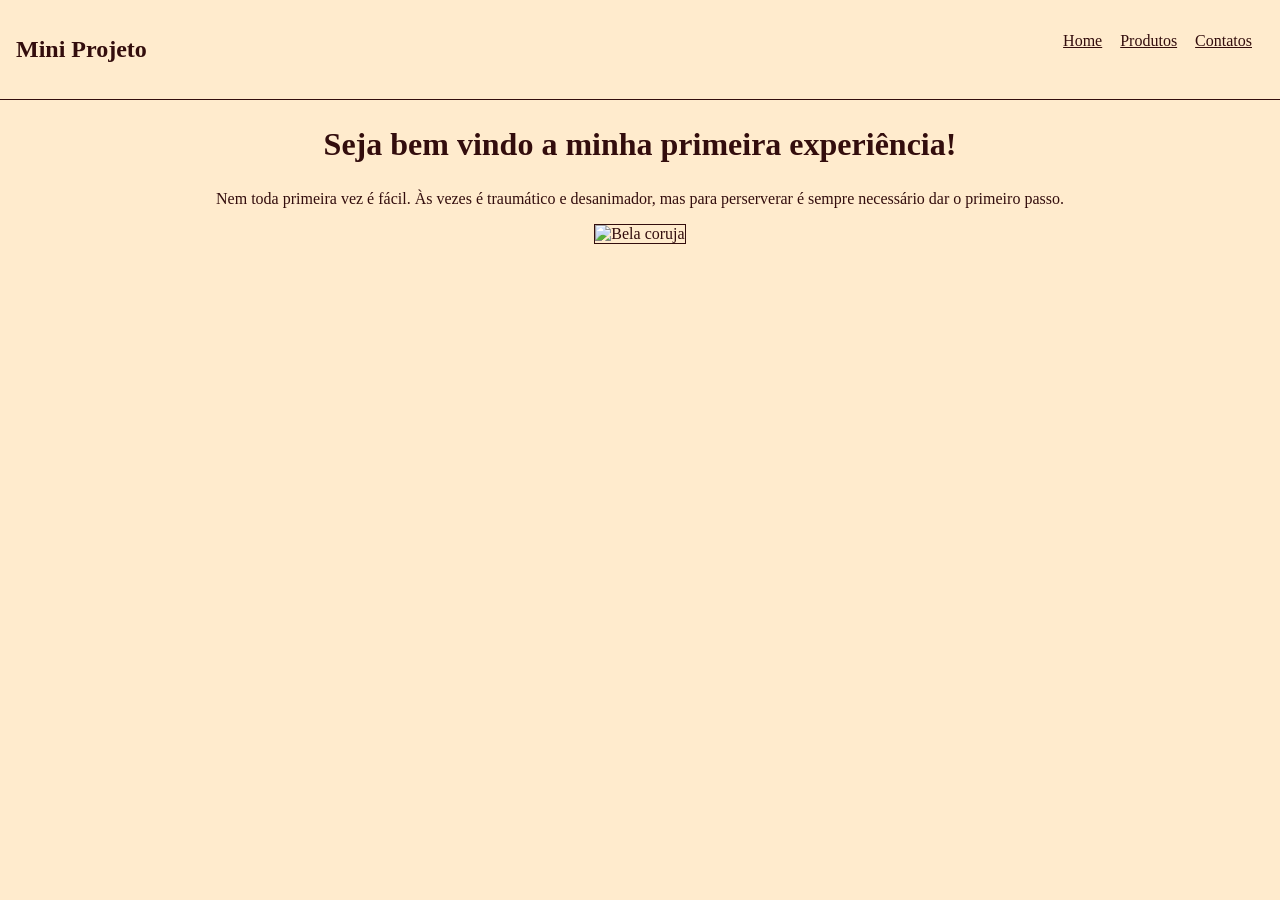
==== index.html @ 9c05510d "Tentando iniciar" ====
<!DOCTYPE html>
<html lang="pt-BR">
<head>
    <meta charset="UTF-8">
    <meta name="viewport" content="width=device-width, initial-scale=1.0">
    <title>Mini Projeto</title>
    <link rel="stylesheet" href="stiles.css">
</head>
<body>
    <nav>
        <h2>Mini Projeto</h2>
        <ul>
            <li><a href="#">Home</a></li>
            <li><a href="#">Produtos</a></li>
            <li><a href="#">Contatos</a></li>
        </ul>
    </nav>
    <section>
        <h1>Seja bem vindo a minha primeira experiência!</h1>
        <p>Nem toda primeira vez é fácil. Às vezes é traumático e desanimador, mas para perserverar é sempre necessário dar o primeiro passo.</p>
    </section>
    <img src="https://featheredphotography.com/blog/wp-content/uploads/2012/02/burrowing-owl-2118.jpg" alt="Bela coruja">
</body>
</html>
---- stiles.css ----
body{
    font-family: Cochin, 'Times New Roman', serif;
    text-align: center;
    color: #330d0d;
    background-color: blanchedalmond;
    padding: auto;
    margin: auto;
}

nav {
    display: flex;
    justify-content: space-between;
    padding: 16px;
    border-bottom: 1px solid #330d0d;
}

ul {
    display: flex;
    list-style: none;
    gap: 6px;
}

li {
    margin-right: 12px;
}

a {
    color: #330d0d;
} 

h1{
    font-size: 32px;
}
img{
    border: 1px solid #330d0d;
}
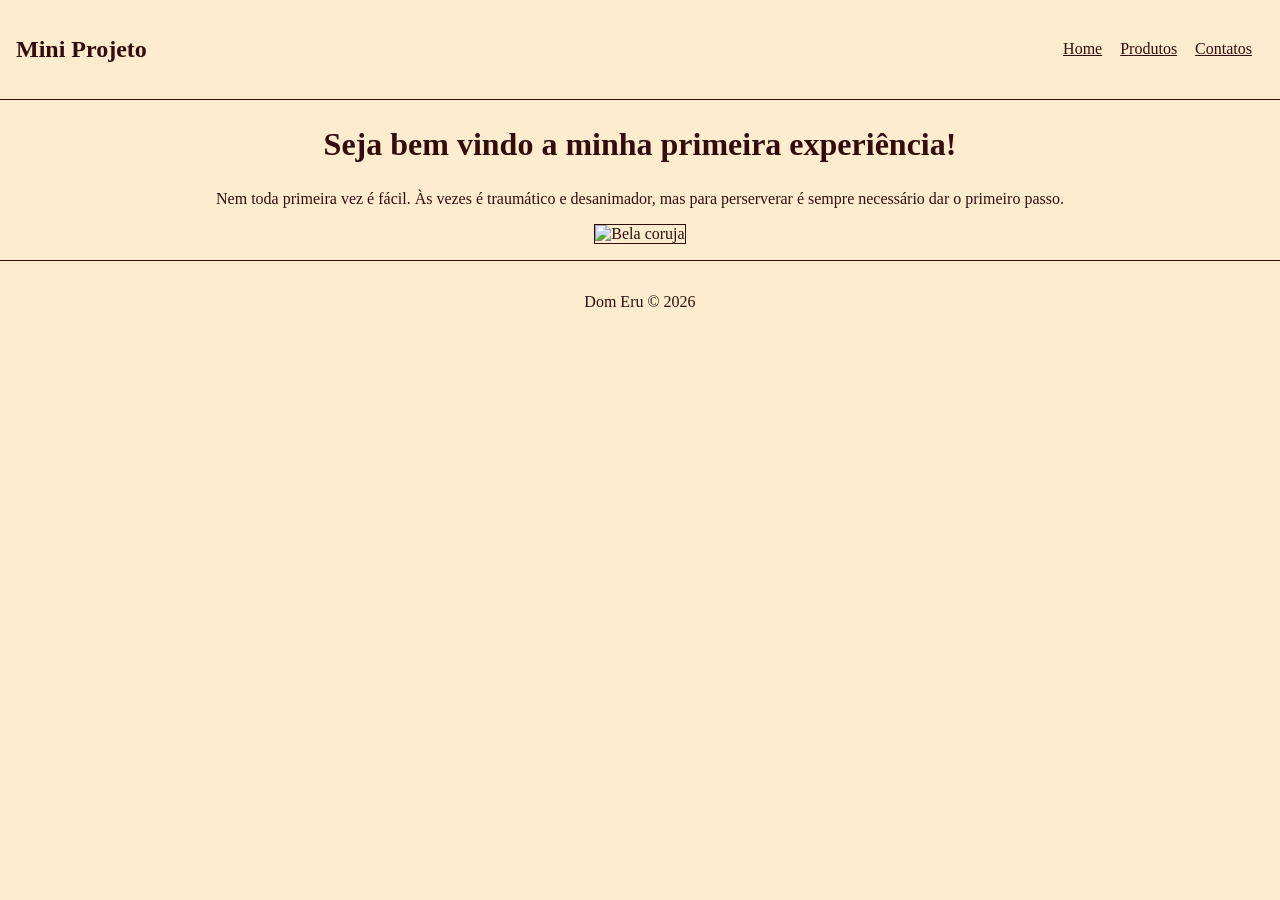
==== commit 0fd532d0: "TryUPDATE Let's pray" ====
--- a/index.html
+++ b/index.html
@@ -18,7 +18,10 @@
     <section>
         <h1>Seja bem vindo a minha primeira experiência!</h1>
         <p>Nem toda primeira vez é fácil. Às vezes é traumático e desanimador, mas para perserverar é sempre necessário dar o primeiro passo.</p>
+        <img src="https://featheredphotography.com/blog/wp-content/uploads/2012/02/burrowing-owl-2118.jpg" alt="Bela coruja">
     </section>
-    <img src="https://featheredphotography.com/blog/wp-content/uploads/2012/02/burrowing-owl-2118.jpg" alt="Bela coruja">
+    <footer>
+        <p>Dom Eru &copy; 2026</p>
+    </footer>
 </body>
 </html>
--- a/stiles.css
+++ b/stiles.css
@@ -16,6 +16,7 @@
 
 ul {
     display: flex;
+    align-items: center;
     list-style: none;
     gap: 6px;
 }
@@ -33,4 +34,10 @@
 }
 img{
     border: 1px solid #330d0d;
+}
+
+footer {
+    padding: 16px;
+    border-top: 1px solid #330d0d;
+    margin-top: 16px;
 }
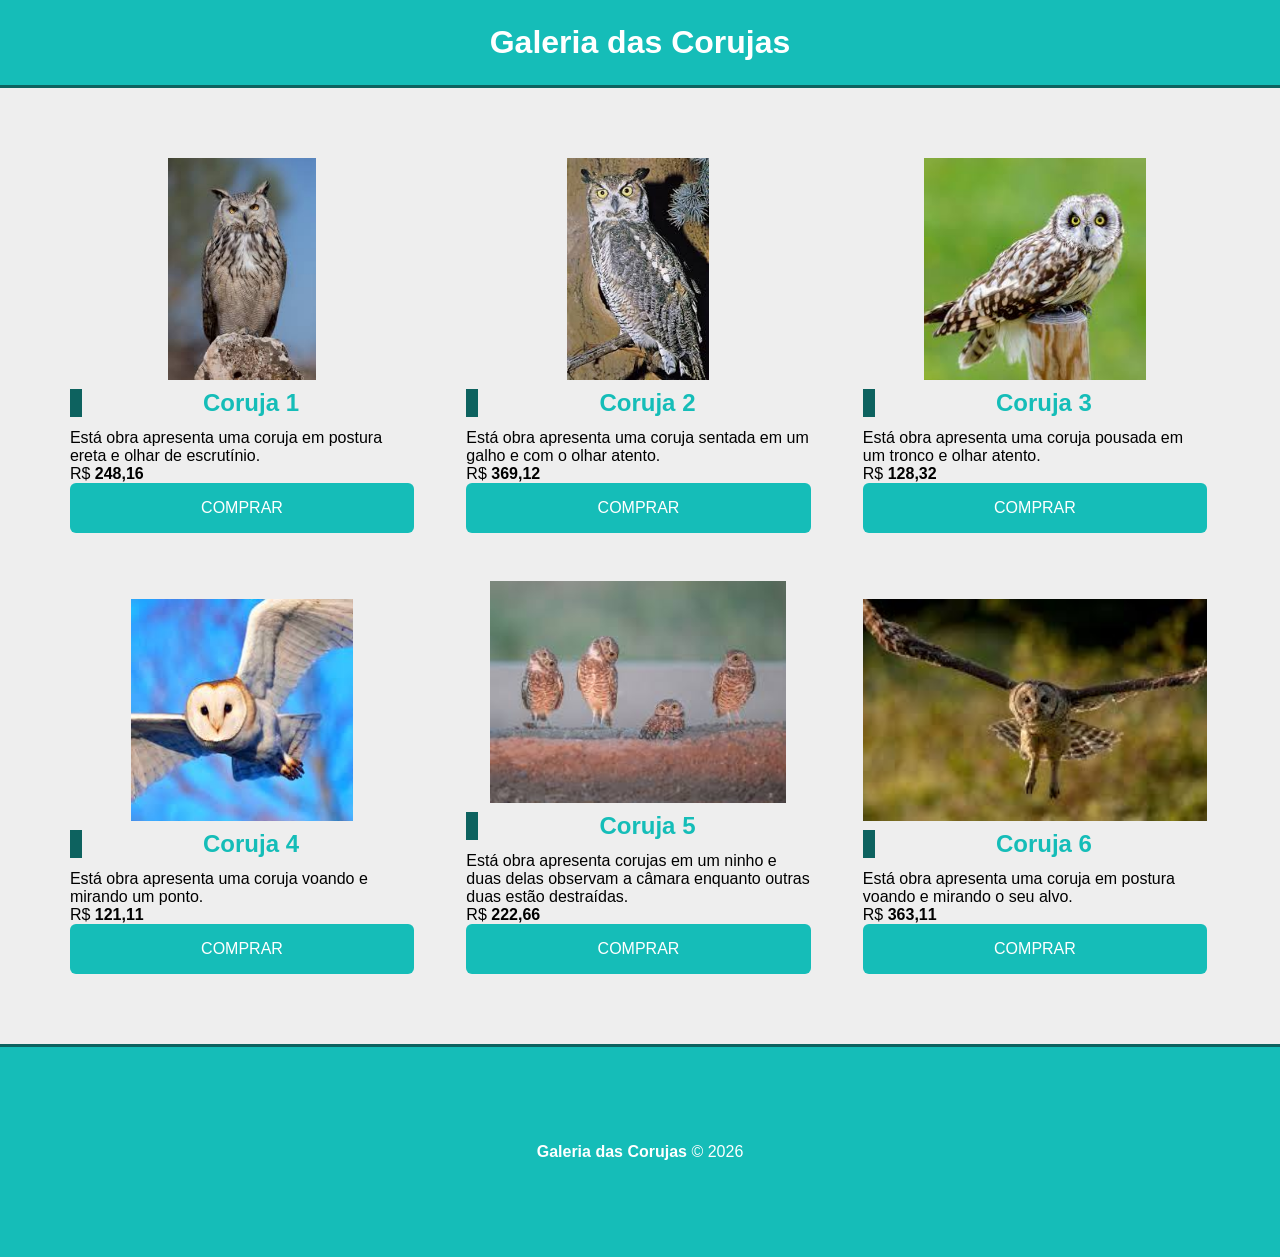
==== commit ac4b58eb: "Add the local folder to the github and remove the last push" ====
--- a/index.html
+++ b/index.html
@@ -1,27 +1,70 @@
 <!DOCTYPE html>
-<html lang="pt-BR">
+<html lang="en">
 <head>
     <meta charset="UTF-8">
     <meta name="viewport" content="width=device-width, initial-scale=1.0">
-    <title>Mini Projeto</title>
-    <link rel="stylesheet" href="stiles.css">
+    <title>Galeria Coruja</title>
+    <link rel="stylesheet" href="css/styles.css">
 </head>
 <body>
-    <nav>
-        <h2>Mini Projeto</h2>
-        <ul>
-            <li><a href="#">Home</a></li>
-            <li><a href="#">Produtos</a></li>
-            <li><a href="#">Contatos</a></li>
-        </ul>
-    </nav>
-    <section>
-        <h1>Seja bem vindo a minha primeira experiência!</h1>
-        <p>Nem toda primeira vez é fácil. Às vezes é traumático e desanimador, mas para perserverar é sempre necessário dar o primeiro passo.</p>
-        <img src="https://featheredphotography.com/blog/wp-content/uploads/2012/02/burrowing-owl-2118.jpg" alt="Bela coruja">
-    </section>
+    <!--Cabeçalho-->
+    <header>
+        <h1>Galeria das Corujas</h1>
+    </header>
+    <!-- Grid de Obras-->
+    <main class="container">
+        <section class="products-container">
+            <div class="card">
+                <div class="product-image" id="img-1"></div>
+                <h3>Coruja 1</h3>
+                <p>Está obra apresenta uma coruja em postura ereta e olhar  de escrutínio.</p>
+                <p>R$ <span class="bold">248,16</span></p>
+                <a href="#" class="btn">Comprar</a>
+            </div>
+            <div class="card">
+                <div class="product-image" id="img-2"></div>
+                <h3>Coruja 2</h3>
+                <p>Está obra apresenta uma coruja sentada em um galho e com o olhar  atento.</p>
+                <p>R$ <span class="bold">369,12</span></p>
+                <a href="#" class="btn">Comprar</a>
+            </div>
+            <div class="card">
+                <div class="product-image" id="img-3"></div>
+                <h3>Coruja 3</h3>
+                <p>Está obra apresenta uma coruja pousada em um tronco e olhar  atento.</p>
+                <p>R$ <span class="bold">128,32</span></p>
+                <a href="#" class="btn">Comprar</a>
+            </div>
+            <div class="card">
+                <div class="product-image" id="img-4"></div>
+                <h3>Coruja 4</h3>
+                <p>Está obra apresenta uma coruja voando e mirando um ponto.</p>
+                <p>R$ <span class="bold">121,11</span></p>
+                <a href="#" class="btn">Comprar</a>
+            </div>
+            <div class="card">
+                <div class="product-image" id="img-5"></div>
+                <h3>Coruja 5</h3>
+                <p>Está obra apresenta corujas em um ninho e duas delas observam a câmara enquanto outras duas estão destraídas.</p>
+                <p>R$ <span class="bold">222,66</span></p>
+                <a href="#" class="btn">Comprar</a>
+            </div>
+            <div class="card">
+                <div class="product-image" id="img-6"></div>
+                <h3>Coruja 6</h3>
+                <p>Está obra apresenta uma coruja em postura voando e mirando o seu alvo.</p>
+                <p>R$ <span class="bold">363,11</span></p>
+                <a href="#" class="btn">Comprar</a>
+            </div>
+        </section>
+    </main>
+
+    <!--Rodapé-->
     <footer>
-        <p>Dom Eru &copy; 2026</p>
+        <p>
+            <span class="bold">Galeria das Corujas</span>
+            &copy; 2026
+        </p>
     </footer>
 </body>
 </html>
--- a/css/styles.css
+++ b/css/styles.css
@@ -0,0 +1,110 @@
+*{
+    padding: 0;
+    margin: 0;
+    box-sizing: border-box;
+    font-family: 'Trebuchet MS', sans-serif;
+}
+
+/* Cabeçalho */
+header{
+    background-color: #15bdb8;
+    color: #fff;
+    padding: 24px;
+    text-align: center;
+    border-bottom: 3px solid #0d625f;
+}
+
+ /* Grade de Obras */
+.container {
+    background-color: #eee;
+    min-height: 60vh;
+    padding: 46px;
+}
+
+.products-container {
+    max-width: 1200px;
+    margin: 0 auto;
+}
+
+.card {
+    width: 31%;
+    display: inline-block;
+    margin: 1% 1%;
+    padding: 12px;
+}
+
+.product-image{
+    height: 222px;
+    width: 100%;
+    margin-bottom: 9px;
+    background-repeat: no-repeat;
+    background-position: center;
+    background-size: auto 100%;
+}
+
+#img-1{
+    background-image: url('../img/Owl1.jpeg');
+}
+
+#img-2{
+    background-image: url('../img/Owl2.jpeg')
+}
+
+#img-3{
+    background-image: url('../img/Owl3.jpeg')
+}
+
+#img-4{
+    background-image: url('../img/Owl4.jpeg')
+}
+
+#img-5{
+    background-image: url('../img/Owl5.jpeg')
+}
+
+#img-6{
+    background-image: url('../img/Owl6.jpeg')
+}
+
+h3{
+    margin-bottom: 12px;
+    color: #15bdb8;
+    border-left: 12px solid #0d625f;
+    text-align: center;
+    padding-left: 6px;
+    font-size: 24px;
+}
+
+.card_p {
+    margin-bottom: 9px;
+}
+
+.bold {
+    font-weight: bold;
+}
+
+.btn {
+    display: block;
+    width: 100%;
+    text-align: center;
+    text-transform: uppercase;
+    text-decoration: none;
+    background-color: #15bdb8;
+    color: #fff;
+    padding: 16px;
+    border-radius: 6px;
+    transition: 0.6s;
+}
+
+.btn:hover {
+    background-color: #0d625f;
+}
+
+ /* Footer */
+ footer {
+    background-color: #15bdb8;
+    color: #fff;
+    border-top: 3px solid #0d625f;
+    text-align: center;
+    padding: 96px;
+ }
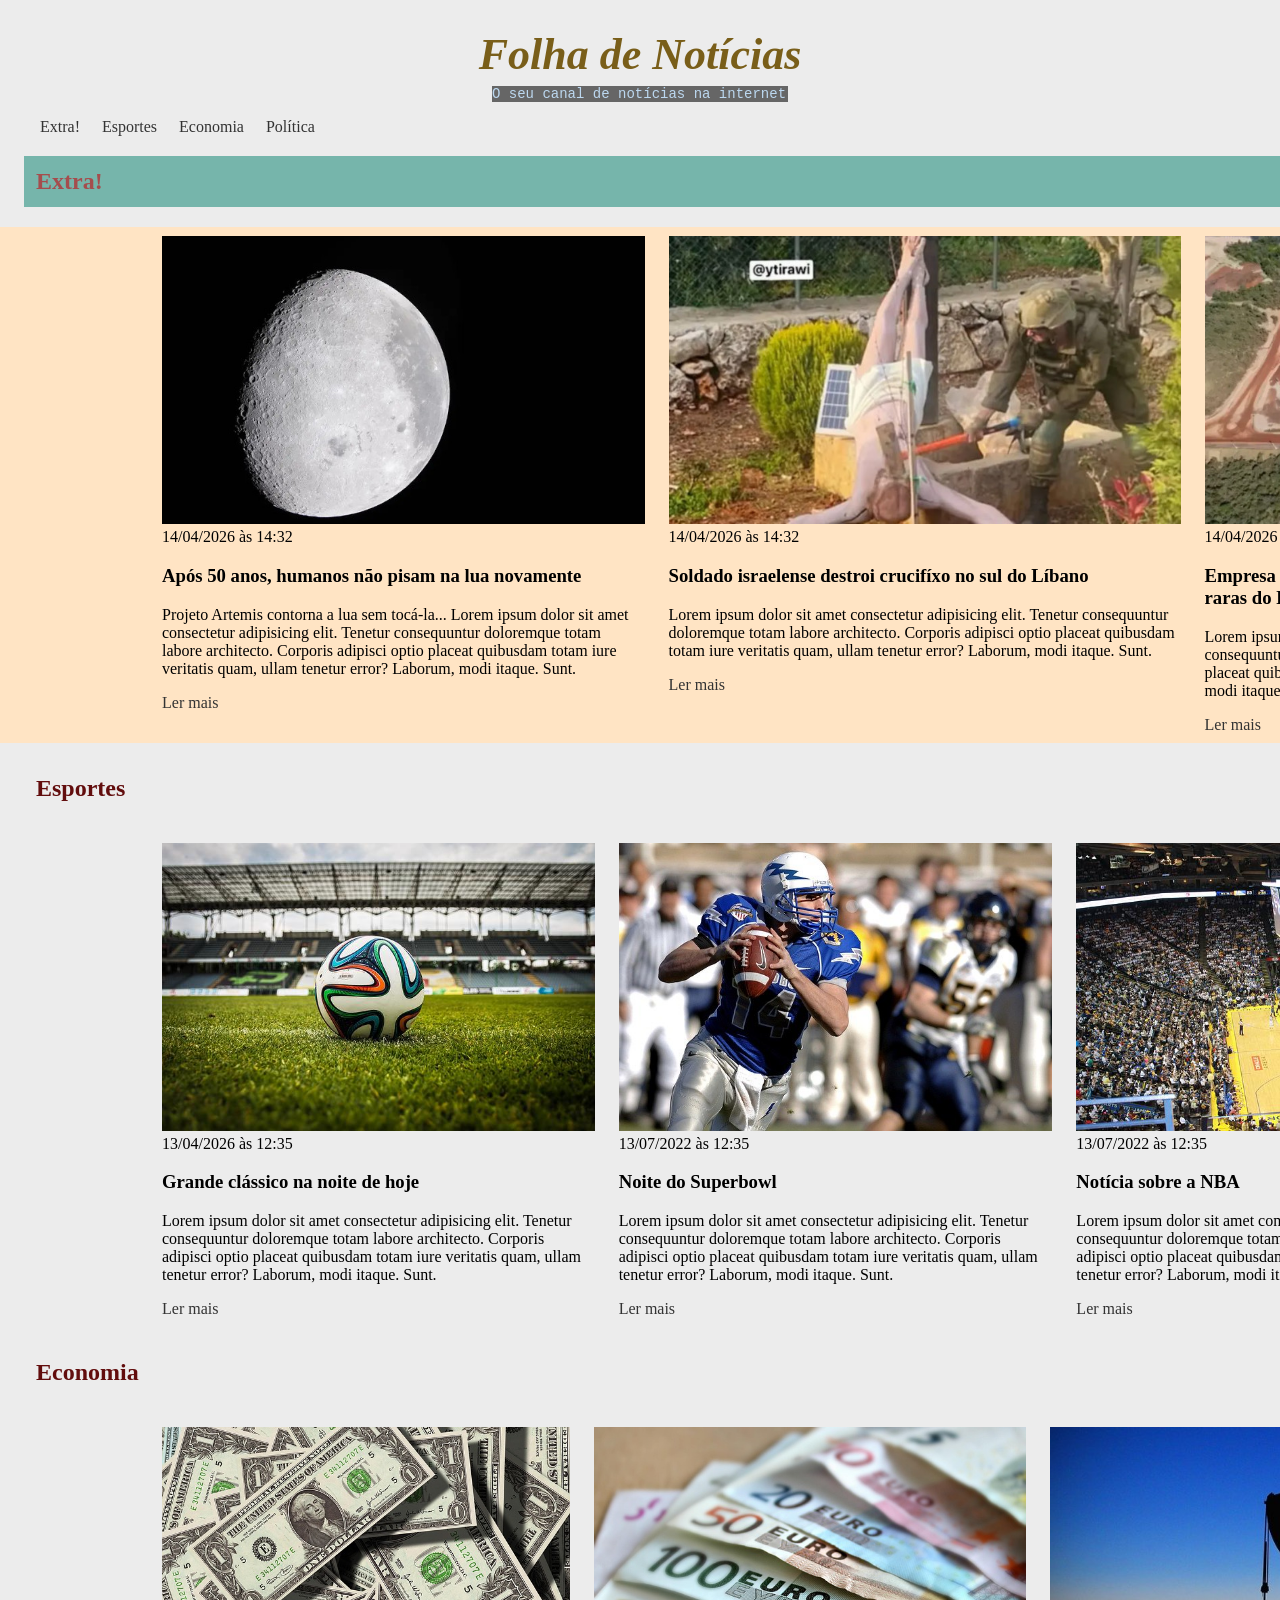
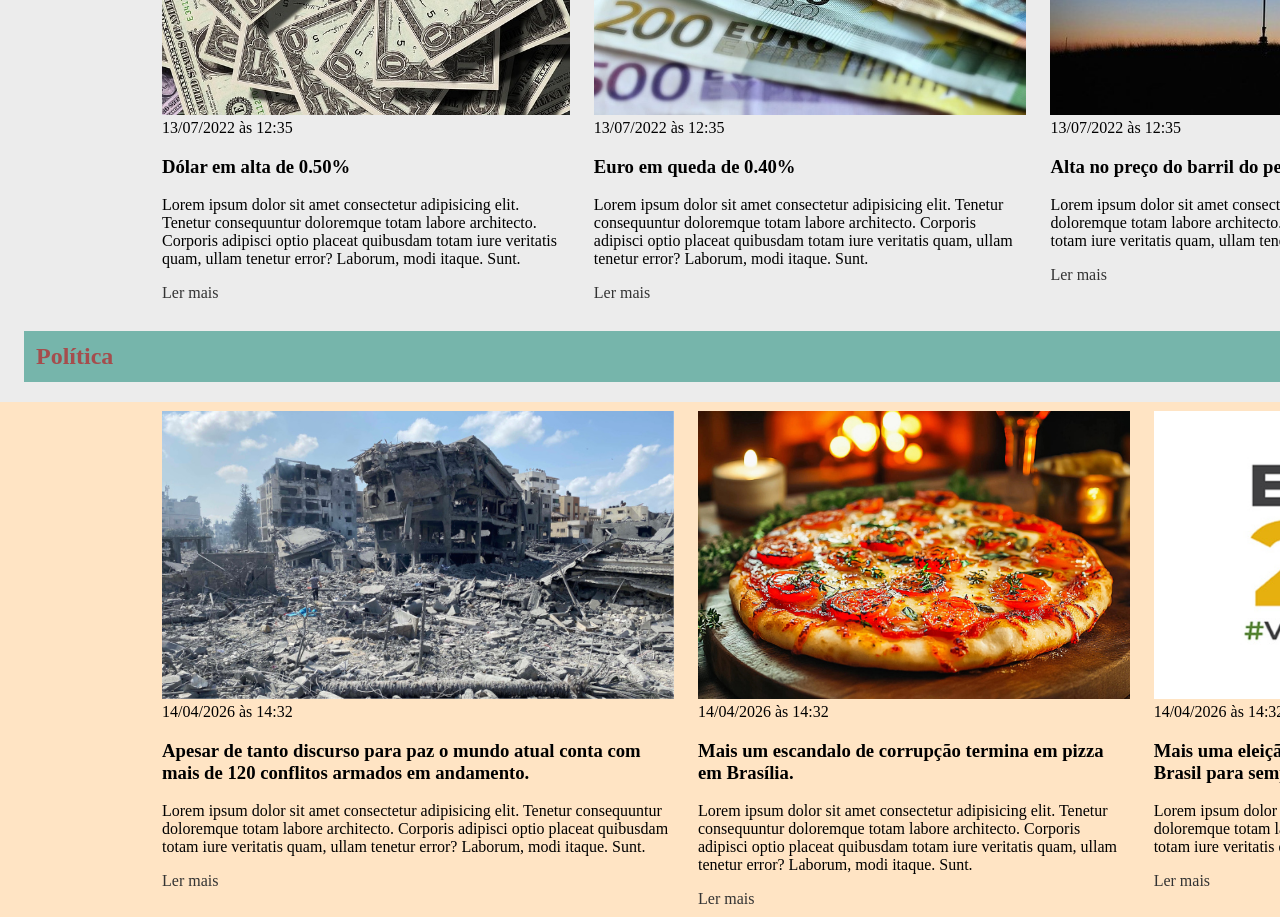
==== commit e39341f9: "Add the local folder to the github and create a new branch" ====
--- a/index.html
+++ b/index.html
@@ -1,70 +1,174 @@
-<!DOCTYPE html>
-<html lang="en">
-<head>
-    <meta charset="UTF-8">
-    <meta name="viewport" content="width=device-width, initial-scale=1.0">
-    <title>Galeria Coruja</title>
-    <link rel="stylesheet" href="css/styles.css">
-</head>
-<body>
-    <!--Cabeçalho-->
-    <header>
-        <h1>Galeria das Corujas</h1>
-    </header>
-    <!-- Grid de Obras-->
-    <main class="container">
-        <section class="products-container">
-            <div class="card">
-                <div class="product-image" id="img-1"></div>
-                <h3>Coruja 1</h3>
-                <p>Está obra apresenta uma coruja em postura ereta e olhar  de escrutínio.</p>
-                <p>R$ <span class="bold">248,16</span></p>
-                <a href="#" class="btn">Comprar</a>
-            </div>
-            <div class="card">
-                <div class="product-image" id="img-2"></div>
-                <h3>Coruja 2</h3>
-                <p>Está obra apresenta uma coruja sentada em um galho e com o olhar  atento.</p>
-                <p>R$ <span class="bold">369,12</span></p>
-                <a href="#" class="btn">Comprar</a>
-            </div>
-            <div class="card">
-                <div class="product-image" id="img-3"></div>
-                <h3>Coruja 3</h3>
-                <p>Está obra apresenta uma coruja pousada em um tronco e olhar  atento.</p>
-                <p>R$ <span class="bold">128,32</span></p>
-                <a href="#" class="btn">Comprar</a>
-            </div>
-            <div class="card">
-                <div class="product-image" id="img-4"></div>
-                <h3>Coruja 4</h3>
-                <p>Está obra apresenta uma coruja voando e mirando um ponto.</p>
-                <p>R$ <span class="bold">121,11</span></p>
-                <a href="#" class="btn">Comprar</a>
-            </div>
-            <div class="card">
-                <div class="product-image" id="img-5"></div>
-                <h3>Coruja 5</h3>
-                <p>Está obra apresenta corujas em um ninho e duas delas observam a câmara enquanto outras duas estão destraídas.</p>
-                <p>R$ <span class="bold">222,66</span></p>
-                <a href="#" class="btn">Comprar</a>
-            </div>
-            <div class="card">
-                <div class="product-image" id="img-6"></div>
-                <h3>Coruja 6</h3>
-                <p>Está obra apresenta uma coruja em postura voando e mirando o seu alvo.</p>
-                <p>R$ <span class="bold">363,11</span></p>
-                <a href="#" class="btn">Comprar</a>
-            </div>
-        </section>
-    </main>
-
-    <!--Rodapé-->
-    <footer>
-        <p>
-            <span class="bold">Galeria das Corujas</span>
-            &copy; 2026
-        </p>
-    </footer>
-</body>
+<!DOCTYPE html>
+<html lang="pt-BR">
+<head>
+    <meta charset="UTF-8">
+    <meta http-equiv="X-UA-Compatible" content="IE=edge">
+    <meta name="viewport" content="width=device-width, initial-scale=1.0">
+    <title>Meu portal de notícias</title>
+    <link rel="stylesheet" href="./styles.css" />
+</head>
+<body>
+    <header>
+        <h1>Folha de Notícias</h1>
+            <p id="subtitle">O seu canal de notícias na internet</p>
+        <nav>
+            <ul>
+                <li>
+                    <a href="#news" title="Ir para a seção de últimas notícias">Extra!</a>
+                </li>
+                <li>
+                    <a href="#sports" title="Ir para a seção de esportes">Esportes</a>
+                </li>
+                <li>
+                    <a href="#economy" title="Ir para a seção de notícias">Economia</a>
+                </li>
+                <li><a href="#politics" title="Ir para a seção de notícias Políticas">Política</a></li>
+            </ul>
+        </nav>
+    </header>
+    <h2 class="novo" id="news">Extra!</h2>
+    <section class="newsection">
+        <article>
+            <img src="./imagens/lua.jpg" alt="Lua cristalina no escuro do espaço" />
+            <header>
+                <time>14/04/2026 às 14:32</time>
+            </header>
+            <h3>Após 50 anos, humanos não pisam na lua novamente</h3>
+            <p>
+                Projeto Artemis contorna a lua sem tocá-la... Lorem ipsum dolor sit amet consectetur adipisicing elit. Tenetur consequuntur doloremque totam labore architecto. Corporis adipisci optio placeat quibusdam totam iure veritatis quam, ullam tenetur error? Laborum, modi itaque. Sunt.
+            </p>
+            <a href="https://www.bbc.com/portuguese/articles/cpvxjw9zprwo" target="_blank" title="Leia a notícia completa">Ler mais</a>
+        </article>
+        <article>
+            <img src="./imagens/Cristo.jpg" alt="Lua cristalina no escuro do espaço" />
+            <header>
+                <time>14/04/2026 às 14:32</time>
+            </header>
+            <h3>Soldado israelense destroi crucifíxo no sul do Líbano</h3>
+            <p>
+                Lorem ipsum dolor sit amet consectetur adipisicing elit. Tenetur consequuntur doloremque totam labore architecto. Corporis adipisci optio placeat quibusdam totam iure veritatis quam, ullam tenetur error? Laborum, modi itaque. Sunt.
+            </p>
+            <a href="https://oglobo.globo.com/mundo/noticia/2026/04/19/imagem-mostra-soldado-israelense-vandalizando-imagem-de-jesus-cristo-em-vila-crista-no-sul-do-libano.ghtml" target="_blank" title="Leia a notícia completa">Ler mais</a>
+        </article>
+        <article>
+            <img src="./imagens/Mineradora.jpg" alt="Lua cristalina no escuro do espaço" />
+            <header>
+                <time>14/04/2026 às 14:32</time>
+            </header>
+            <h3>Empresa americana <b>USAR</b> compra única mina de terras raras do Brasil por US$ 2,8 Bi</h3>
+            <p>
+                Lorem ipsum dolor sit amet consectetur adipisicing elit. Tenetur consequuntur doloremque totam labore architecto. Corporis adipisci optio placeat quibusdam totam iure veritatis quam, ullam tenetur error? Laborum, modi itaque. Sunt.
+            </p>
+            <a href="https://capitalreset.uol.com.br/empresas/empresa-dos-eua-compra-unica-mina-de-terras-raras-do-brasil-por-us-28-bi/" target="_blank" title="Leia a notícia completa">Ler mais</a>
+        </article>
+    </section>
+    <h2 id="sports">Esportes</h2>
+    <section>
+        <article>
+            <img src="./imagens/futebol.jpg" alt="Bola de futebol no gramado" />
+            <header>
+                <time>13/04/2026 às 12:35</time>
+            </header>
+            <h3>Grande clássico na noite de hoje</h3>
+            <p>
+                Lorem ipsum dolor sit amet consectetur adipisicing elit. Tenetur consequuntur doloremque totam labore architecto. Corporis adipisci optio placeat quibusdam totam iure veritatis quam, ullam tenetur error? Laborum, modi itaque. Sunt.
+            </p>
+            <a href="#" title="Leia a notícia completa">Ler mais</a>
+        </article>
+        <article>
+            <img src="./imagens/futebol-americano.jpg" alt="Jogador de futebol americano correndo com a bola na mão" />
+            <header>
+                <time>13/07/2022 às 12:35</time>
+            </header>
+            <h3>Noite do Superbowl</h3>
+            <p>
+                Lorem ipsum dolor sit amet consectetur adipisicing elit. Tenetur consequuntur doloremque totam labore architecto. Corporis adipisci optio placeat quibusdam totam iure veritatis quam, ullam tenetur error? Laborum, modi itaque. Sunt.
+            </p>
+            <a href="#" title="Leia a notícia completa">Ler mais</a>
+        </article>
+        <article>
+            <img src="./imagens/basquete.jpg" title="Vista aérea de uma quadra de basquete" />
+            <header>
+                <time>13/07/2022 às 12:35</time>
+            </header>
+            <h3>Notícia sobre a NBA</h3>
+            <p>
+                Lorem ipsum dolor sit amet consectetur adipisicing elit. Tenetur consequuntur doloremque totam labore architecto. Corporis adipisci optio placeat quibusdam totam iure veritatis quam, ullam tenetur error? Laborum, modi itaque. Sunt.
+            </p>
+            <a href="#" title="Leia a notícia completa">Ler mais</a>
+        </article>
+    </section>
+    <h2 id="economy">Economia</h2>
+    <section>
+        <article>
+            <img src="./imagens/dolares.jpg" alt="Muitos dólares" />
+            <header>
+                <time>13/07/2022 às 12:35</time>
+            </header>
+            <h3>Dólar em alta de 0.50%</h3>
+            <p>
+                Lorem ipsum dolor sit amet consectetur adipisicing elit. Tenetur consequuntur doloremque totam labore architecto. Corporis adipisci optio placeat quibusdam totam iure veritatis quam, ullam tenetur error? Laborum, modi itaque. Sunt.
+            </p>
+            <a href="#" title="Leia a notícia completa">Ler mais</a>
+        </article>
+        <article>
+            <img src="./imagens/euro.jpg" alt="Várias notas de euro" />
+            <header>
+                <time>13/07/2022 às 12:35</time>
+            </header>
+            <h3>Euro em queda de 0.40%</h3>
+            <p>
+                Lorem ipsum dolor sit amet consectetur adipisicing elit. Tenetur consequuntur doloremque totam labore architecto. Corporis adipisci optio placeat quibusdam totam iure veritatis quam, ullam tenetur error? Laborum, modi itaque. Sunt.
+            </p>
+            <a href="#" title="Leia a notícia completa">Ler mais</a>
+        </article>
+        <article>
+            <img src="./imagens/petroleo.jpg" alt="Extração de petróleo" />
+            <header>
+                <time>13/07/2022 às 12:35</time>
+            </header>
+            <h3>Alta no preço do barril do petróleo</h3>
+            <p>
+                Lorem ipsum dolor sit amet consectetur adipisicing elit. Tenetur consequuntur doloremque totam labore architecto. Corporis adipisci optio placeat quibusdam totam iure veritatis quam, ullam tenetur error? Laborum, modi itaque. Sunt.
+            </p>
+            <a href="#" title="Leia a notícia completa">Ler mais</a>
+        </article>
+    </section>
+    <h2 class="novo" id="politics">Política</h2>
+    <section class="newsection">
+        <article>
+            <img src="./imagens/Guerra.jpg" alt="Lua cristalina no escuro do espaço" />
+            <header>
+                <time>14/04/2026 às 14:32</time>
+            </header>
+            <h3>Apesar de tanto discurso para paz o mundo atual conta com mais de 120 conflitos armados em andamento.</h3>
+            <p>
+                Lorem ipsum dolor sit amet consectetur adipisicing elit. Tenetur consequuntur doloremque totam labore architecto. Corporis adipisci optio placeat quibusdam totam iure veritatis quam, ullam tenetur error? Laborum, modi itaque. Sunt.
+            </p>
+            <a href="#" title="Leia a notícia completa">Ler mais</a>
+        </article>
+        <article>
+            <img src="./imagens/pizza.jpg" alt="Lua cristalina no escuro do espaço" />
+            <header>
+                <time>14/04/2026 às 14:32</time>
+            </header>
+            <h3>Mais um escandalo de corrupção termina em pizza em Brasília.</h3>
+            <p>
+                Lorem ipsum dolor sit amet consectetur adipisicing elit. Tenetur consequuntur doloremque totam labore architecto. Corporis adipisci optio placeat quibusdam totam iure veritatis quam, ullam tenetur error? Laborum, modi itaque. Sunt.
+            </p>
+            <a href="#" title="Leia a notícia completa">Ler mais</a>
+        </article>
+        <article>
+            <img src="./imagens/Eleicao.jpg" alt="Lua cristalina no escuro do espaço" />
+            <header>
+                <time>14/04/2026 às 14:32</time>
+            </header>
+            <h3>Mais uma eleição polarizada promete resolver os problemas do Brasil para sempre.</h3>
+            <p>
+                Lorem ipsum dolor sit amet consectetur adipisicing elit. Tenetur consequuntur doloremque totam labore architecto. Corporis adipisci optio placeat quibusdam totam iure veritatis quam, ullam tenetur error? Laborum, modi itaque. Sunt.
+            </p>
+            <a href="#" title="Leia a notícia completa">Ler mais</a>
+        </article>
+    </section>
+</body>
 </html>
--- a/styles.css
+++ b/styles.css
@@ -0,0 +1,84 @@
+body {
+    background-color: rgb(236, 236, 236);
+    padding: auto;
+    margin: auto;
+}
+
+h1 {
+    color:rgb(121, 94, 25);
+    font-family: times new roman;
+    font-style: oblique;
+    margin-bottom: 6px;
+    text-align: center;
+    font-size: 44px;
+}
+
+#subtitle {
+    color:#bcd8f0;
+    background-color: #666;
+    font-family: 'Courier New', Courier, monospace;
+    width: 296px;
+    margin: 0 auto;
+    font-size: 14px;
+}
+
+ul{
+    display: flex;
+    list-style: none;
+    gap: 22px;
+}
+
+a{
+    color:#333;
+    text-decoration: none;
+}
+
+a:visited {
+    color: #666;
+}
+
+a:hover{
+    color:#a54d4d;
+}
+
+/* Box Model */
+;a {
+    width: 20px;
+    height: 10px;
+    border: #333;
+}
+
+h2 {
+    color:rgb(98, 13, 13);
+    padding: 12px;
+    display: block;
+    margin-left: 24px;
+}
+
+section{ 
+    display: flex;
+    justify-content: space-between;
+    padding: 9px 18vh;
+    align-items:first baseline;
+    gap: 24px;
+}
+
+html {
+    scroll-behavior: smooth;
+}
+
+img{
+    max-width:auto;
+    height: 288px;
+}
+
+/* Novos campos */
+.novo {
+    color: #a54d4d;
+    background-color: rgb(118, 181, 171);
+    padding: 12px;
+}
+
+.newsection{
+    background-color: bisque;
+}
